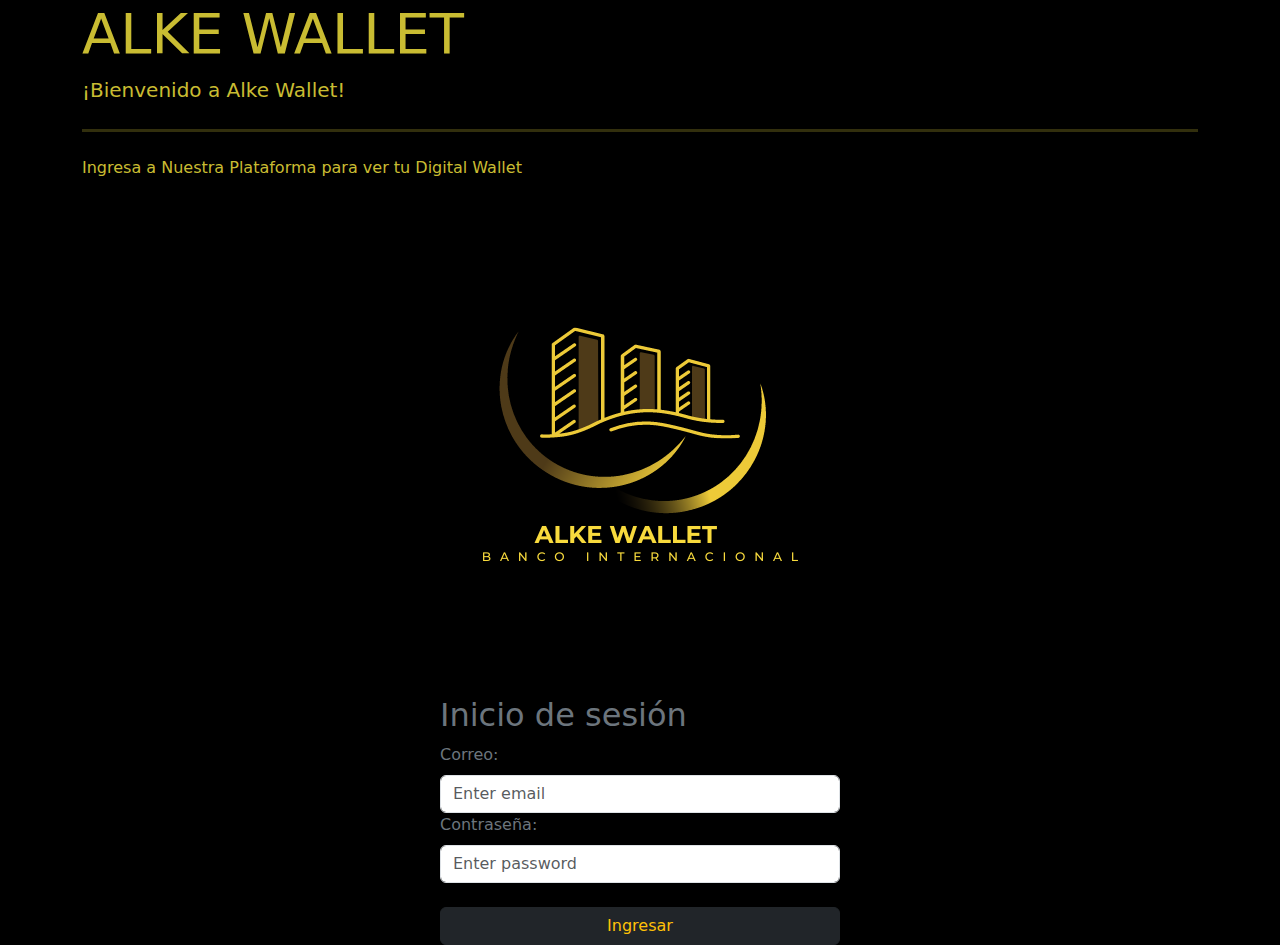
==== index.html @ c2568caf "reparar" ====
<!DOCTYPE html>
<html lang="en">
<head>
  <meta charset="UTF-8">
  <meta name="viewport" content="width=device-width, initial-scale=1.0">
  <title>Document</title>
  <link href="https://cdn.jsdelivr.net/npm/bootstrap@5.3.3/dist/css/bootstrap.min.css" rel="stylesheet" integrity="sha384-QWTKZyjpPEjISv5WaRU9OFeRpok6YctnYmDr5pNlyT2bRjXh0JMhjY6hW+ALEwIH" crossorigin="anonymous">
  <link rel="stylesheet" href="https://cdn.jsdelivr.net/npm/bootstrap-icons@1.11.1/font/bootstrap-icons.css">
  <link rel="stylesheet" href="./css/style.css">
</head>
<body class="vh-100" style="background: black;">
  <section class="container">
  <div class="jumbo">
    <div class="jumbotron">
      <h1 class="display-4">ALKE WALLET</h1>
      <p class="lead">¡Bienvenido a Alke Wallet!</p>
      <hr class="my-4 border-3">
      <p>Ingresa a Nuestra Plataforma para ver tu Digital Wallet</p>
      <div class="d-flex justify-content-center">
        <a href="./pages/menup.html">
      <img src="./img/Black Gold Modern Real Estate Logo (1).png" alt="Logo" class="img-fluid">
        </a>
    </div>
    </div>
  </div>

  <div class="formulario">
    <h2 class="text-secondary">Inicio de sesión</h2>
    <form  id="loginForm">
      <div class="form-group">
        <label class="text-secondary mb-2" for="email">Correo:</label>
        <input type="email" class="form-control" id="email" placeholder="Enter email">
      </div>
      <div class="form-group">
        <label class="text-secondary mb-2" for="password">Contraseña:</label>
        <input type="password" class="form-control" id="password" placeholder="Enter password">
      </div>
      <button type="submit" class="btn btn-dark text-warning w-100 mt-md-4">Ingresar</button>
    </form>

  </div>
</section>
  <script src="https://cdn.jsdelivr.net/npm/bootstrap@5.3.3/dist/js/bootstrap.bundle.min.js" integrity="sha384-YvpcrYf0tY3lHB60NNkmXc5s9fDVZLESaAA55NDzOxhy9GkcIdslK1eN7N6jIeHz" crossorigin="anonymous"></script>
  <script src="https://cdn.jsdelivr.net/npm/@popperjs/core@2.11.8/dist/umd/popper.min.js" integrity="sha384-I7E8VVD/ismYTF4hNIPjVp/Zjvgyol6VFvRkX/vR+Vc4jQkC+hVqc2pM8ODewa9r" crossorigin="anonymous"></script>
  <script src="https://cdn.jsdelivr.net/npm/bootstrap@5.3.3/dist/js/bootstrap.min.js" integrity="sha384-0pUGZvbkm6XF6gxjEnlmuGrJXVbNuzT9qBBavbLwCsOGabYfZo0T0to5eqruptLy" crossorigin="anonymous"></script>
  <script src="https://code.jquery.com/jquery-3.6.0.min.js"></script>
  <script src="/js/script.js"></script>
</body>
</html>
---- css/style.css ----
.slide  {
    margin-top: 80px;
}

.slide  img {
    height: 65vh;
}

.redes {
    font-size: 2rem;
}

.redes a {
    margin-right: 20px; 
    color: black;
}

.bi {
    color: #e3e3e6;
}

.container p {
    color: rgb(201, 188, 50);
}

h1 {
    color: rgb(201, 188, 50);
}

/* Estilo para el hr */
hr {
    border: 0;
    height: 3px;
    background-color: rgb(201, 188, 50);
}

.container {
    min-height: 100vh; /********garantiza el 100 de altura***********/
}

.logo-navbar {
    width: 150px; /* Ajusta el tamaño según tus necesidades */
    height: auto; /* Mantiene la proporción original */
}

.formulario {
    max-width: 400px;
    margin: 0 auto;
}

.formulario2 {
    max-width: 400px;
    margin: 0 auto;
    border: 2px solid yellow; 
    border-radius: 1rem; 
    padding: 100px;
    
}
.formulario3 {
    max-width: 400px;
    margin: 0 auto;
    border: 2px solid yellow; 
    border-radius: 1rem; 
    padding: 100px;
}

.formulario4 {
    max-width: 980px;
    margin: 0 auto;
    border: 2px solid yellow; 
    border-radius: 1rem; 
    padding: 100px;
}

.formulario5 {
    max-width: 980px;
    margin: 0 auto;
    padding: 100px;
}

footer {
    background-color:#e3e3e6 ;
    padding: 50px;
    display: flex;
    justify-content: space-around;
}
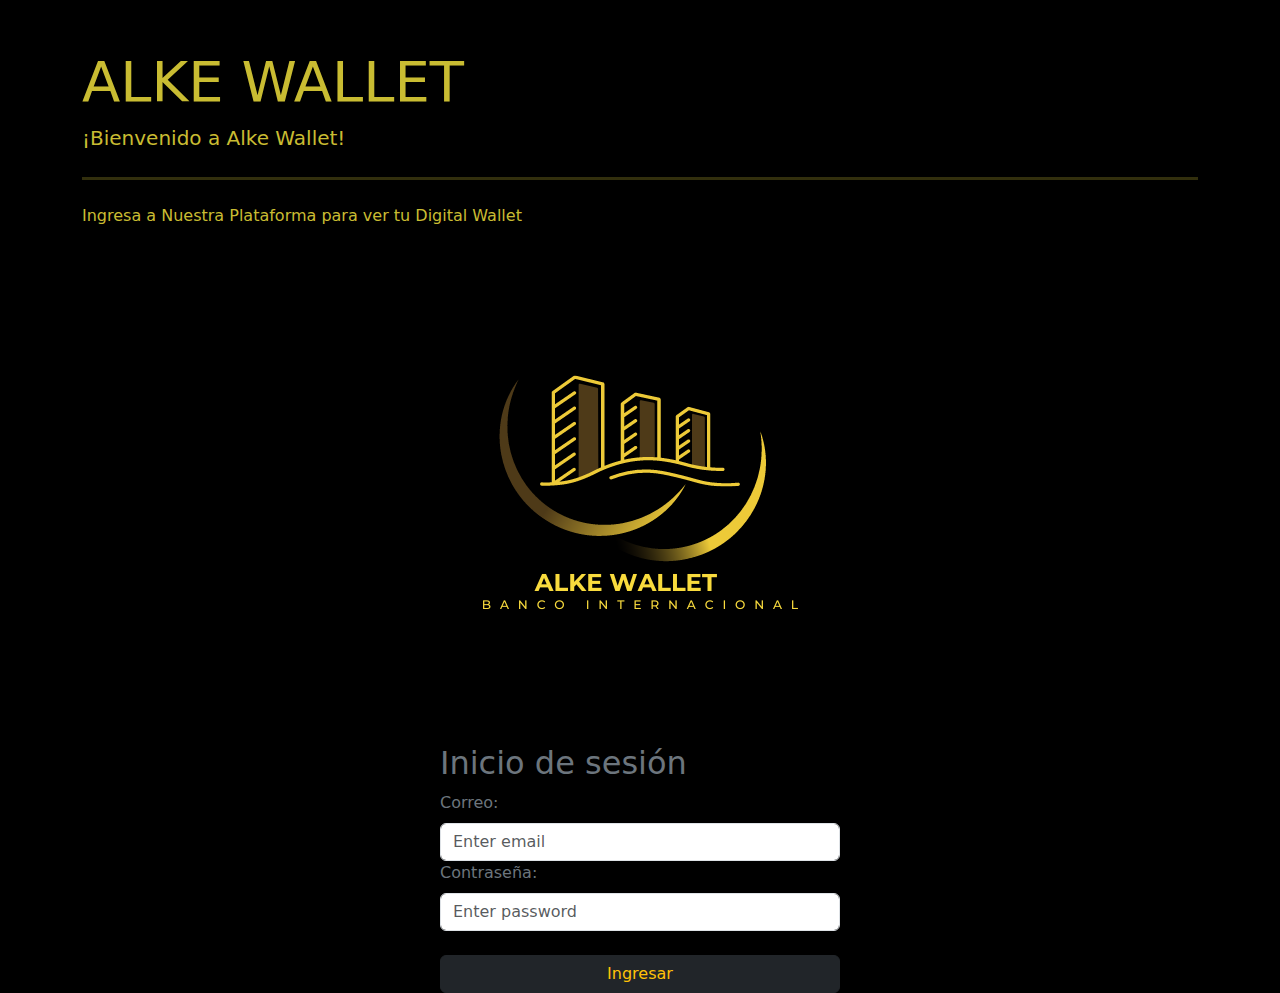
==== commit 96d798ed: "responsive" ====
--- a/index.html
+++ b/index.html
@@ -1,49 +1,60 @@
 <!DOCTYPE html>
 <html lang="en">
+
 <head>
   <meta charset="UTF-8">
   <meta name="viewport" content="width=device-width, initial-scale=1.0">
   <title>Document</title>
-  <link href="https://cdn.jsdelivr.net/npm/bootstrap@5.3.3/dist/css/bootstrap.min.css" rel="stylesheet" integrity="sha384-QWTKZyjpPEjISv5WaRU9OFeRpok6YctnYmDr5pNlyT2bRjXh0JMhjY6hW+ALEwIH" crossorigin="anonymous">
+  <link href="https://cdn.jsdelivr.net/npm/bootstrap@5.3.3/dist/css/bootstrap.min.css" rel="stylesheet"
+    integrity="sha384-QWTKZyjpPEjISv5WaRU9OFeRpok6YctnYmDr5pNlyT2bRjXh0JMhjY6hW+ALEwIH" crossorigin="anonymous">
   <link rel="stylesheet" href="https://cdn.jsdelivr.net/npm/bootstrap-icons@1.11.1/font/bootstrap-icons.css">
   <link rel="stylesheet" href="./css/style.css">
 </head>
+
 <body class="vh-100" style="background: black;">
   <section class="container">
-  <div class="jumbo">
-    <div class="jumbotron">
-      <h1 class="display-4">ALKE WALLET</h1>
-      <p class="lead">¡Bienvenido a Alke Wallet!</p>
-      <hr class="my-4 border-3">
-      <p>Ingresa a Nuestra Plataforma para ver tu Digital Wallet</p>
-      <div class="d-flex justify-content-center">
-        <a href="./pages/menup.html">
-      <img src="./img/Black Gold Modern Real Estate Logo (1).png" alt="Logo" class="img-fluid">
-        </a>
+    <div class="jumbo mt-5">
+      <div class="jumbotron">
+        <h1 class="display-4">ALKE WALLET</h1>
+        <p class="lead">¡Bienvenido a Alke Wallet!</p>
+        <hr class="my-4 border-3">
+        <p>Ingresa a Nuestra Plataforma para ver tu Digital Wallet</p>
+        <div class="d-flex justify-content-center">
+            <img src="./img/Black Gold Modern Real Estate Logo (1).png" alt="Logo" class="img-fluid">
+        </div>
+      </div>
     </div>
+
+    <div class="formulario">
+      <!-- Alert -->
+      <div id="alertMessage"></div>
+      <!-- Alert -->
+      <h2 class="text-secondary">Inicio de sesión</h2>
+      <form id="loginForm">
+        <div class="form-group">
+          <label class="text-secondary mb-2" for="email">Correo:</label>
+          <input type="email" class="form-control" id="email" placeholder="Enter email">
+        </div>
+        <div class="form-group">
+          <label class="text-secondary mb-2" for="password">Contraseña:</label>
+          <input type="password" class="form-control" id="password" placeholder="Enter password">
+        </div>
+        <button type="submit" class="btn btn-dark text-warning w-100 mt-md-4">Ingresar</button>
+      </form>
+
     </div>
-  </div>
+  </section>
+  <script src="https://cdn.jsdelivr.net/npm/bootstrap@5.3.3/dist/js/bootstrap.bundle.min.js"
+    integrity="sha384-YvpcrYf0tY3lHB60NNkmXc5s9fDVZLESaAA55NDzOxhy9GkcIdslK1eN7N6jIeHz"
+    crossorigin="anonymous"></script>
+  <script src="https://cdn.jsdelivr.net/npm/@popperjs/core@2.11.8/dist/umd/popper.min.js"
+    integrity="sha384-I7E8VVD/ismYTF4hNIPjVp/Zjvgyol6VFvRkX/vR+Vc4jQkC+hVqc2pM8ODewa9r"
+    crossorigin="anonymous"></script>
+  <script src="https://cdn.jsdelivr.net/npm/bootstrap@5.3.3/dist/js/bootstrap.min.js"
+    integrity="sha384-0pUGZvbkm6XF6gxjEnlmuGrJXVbNuzT9qBBavbLwCsOGabYfZo0T0to5eqruptLy"
+    crossorigin="anonymous"></script>
+  <script src="https://code.jquery.com/jquery-3.6.0.min.js"></script>
+  <script src="./js/script.js"></script>
+</body>
 
-  <div class="formulario">
-    <h2 class="text-secondary">Inicio de sesión</h2>
-    <form  id="loginForm">
-      <div class="form-group">
-        <label class="text-secondary mb-2" for="email">Correo:</label>
-        <input type="email" class="form-control" id="email" placeholder="Enter email">
-      </div>
-      <div class="form-group">
-        <label class="text-secondary mb-2" for="password">Contraseña:</label>
-        <input type="password" class="form-control" id="password" placeholder="Enter password">
-      </div>
-      <button type="submit" class="btn btn-dark text-warning w-100 mt-md-4">Ingresar</button>
-    </form>
-
-  </div>
-</section>
-  <script src="https://cdn.jsdelivr.net/npm/bootstrap@5.3.3/dist/js/bootstrap.bundle.min.js" integrity="sha384-YvpcrYf0tY3lHB60NNkmXc5s9fDVZLESaAA55NDzOxhy9GkcIdslK1eN7N6jIeHz" crossorigin="anonymous"></script>
-  <script src="https://cdn.jsdelivr.net/npm/@popperjs/core@2.11.8/dist/umd/popper.min.js" integrity="sha384-I7E8VVD/ismYTF4hNIPjVp/Zjvgyol6VFvRkX/vR+Vc4jQkC+hVqc2pM8ODewa9r" crossorigin="anonymous"></script>
-  <script src="https://cdn.jsdelivr.net/npm/bootstrap@5.3.3/dist/js/bootstrap.min.js" integrity="sha384-0pUGZvbkm6XF6gxjEnlmuGrJXVbNuzT9qBBavbLwCsOGabYfZo0T0to5eqruptLy" crossorigin="anonymous"></script>
-  <script src="https://code.jquery.com/jquery-3.6.0.min.js"></script>
-  <script src="/js/script.js"></script>
-</body>
 </html>--- a/css/style.css
+++ b/css/style.css
@@ -1,9 +1,80 @@
-.slide  {
-    margin-top: 80px;
+* {
+    margin: 0;
+    padding: 0;
+    box-sizing: border-box;
 }
 
-.slide  img {
-    height: 65vh;
+.img-fluid {
+    animation: fade-in-right .6s cubic-bezier(.39, .575, .565, 1.000) both
+}
+
+@keyframes fade-in-right {
+    0% {
+        transform: translateX(50px);
+        opacity: 0
+    }
+
+    100% {
+        transform: translateX(0);
+        opacity: 1
+    }
+}
+
+.jumbo {
+    -webkit-animation: fade-in-left .6s cubic-bezier(.39, .575, .565, 1.000) both;
+    animation: fade-in-left .6s cubic-bezier(.39, .575, .565, 1.000) both
+}
+
+@-webkit-keyframes fade-in-left {
+    0% {
+        -webkit-transform: translateX(-50px);
+        transform: translateX(-50px);
+        opacity: 0
+    }
+
+    100% {
+        -webkit-transform: translateX(0);
+        transform: translateX(0);
+        opacity: 1
+    }
+}
+
+@keyframes fade-in-left {
+    0% {
+        -webkit-transform: translateX(-50px);
+        transform: translateX(-50px);
+        opacity: 0
+    }
+
+    100% {
+        -webkit-transform: translateX(0);
+        transform: translateX(0);
+        opacity: 1
+    }
+}
+
+.formulario {
+    animation: slide-up-from-bottom 0.6s cubic-bezier(0.39, 0.575, 0.565, 1.000) both;
+}
+
+@keyframes slide-up-from-bottom {
+    0% {
+        transform: translateY(100px);
+        /* Inicia desde una posición baja */
+        opacity: 0;
+    }
+
+    100% {
+        transform: translateY(0);
+        opacity: 1;
+    }
+}
+
+
+.texto-medio {
+    color: #ffffffc4;
+    font-family: 'DM Serif Display', serif;
+
 }
 
 .redes {
@@ -11,8 +82,28 @@
 }
 
 .redes a {
-    margin-right: 20px; 
+    margin-right: 20px;
     color: black;
+}
+
+.redes .fb:hover {
+    text-shadow: 0 0 10px rgba(255, 255, 255, 0.7);
+    transform: scale(1.4);
+}
+
+.redes .tw:hover {
+    text-shadow: 0 0 10px rgba(255, 255, 255, 0.7);
+    transform: scale(1.4);
+}
+
+.redes .inta:hover {
+    text-shadow: 0 0 10px rgba(255, 255, 255, 0.7);
+    transform: scale(1.4);
+}
+
+.redes .lin:hover {
+    text-shadow: 0 0 10px rgba(255, 255, 255, 0.7);
+    transform: scale(1.4);
 }
 
 .bi {
@@ -35,40 +126,46 @@
 }
 
 .container {
-    min-height: 100vh; /********garantiza el 100 de altura***********/
+    min-height: 100vh;
+    /********garantiza el 100 de altura***********/
 }
 
 .logo-navbar {
-    width: 150px; /* Ajusta el tamaño según tus necesidades */
-    height: auto; /* Mantiene la proporción original */
+    width: 150px;
+    /* Ajusta el tamaño según tus necesidades */
+    height: auto;
+    /* Mantiene la proporción original */
 }
 
 .formulario {
     max-width: 400px;
     margin: 0 auto;
+
 }
 
 .formulario2 {
     max-width: 400px;
     margin: 0 auto;
-    border: 2px solid yellow; 
-    border-radius: 1rem; 
+    border: 2px solid yellow;
+    border-radius: 1rem;
     padding: 100px;
-    
+
 }
+
 .formulario3 {
     max-width: 400px;
     margin: 0 auto;
-    border: 2px solid yellow; 
-    border-radius: 1rem; 
+    border: 2px solid yellow;
+    border-radius: 1rem;
     padding: 100px;
+
 }
 
 .formulario4 {
     max-width: 980px;
     margin: 0 auto;
-    border: 2px solid yellow; 
-    border-radius: 1rem; 
+    border: 2px solid yellow;
+    border-radius: 1rem;
     padding: 100px;
 }
 
@@ -79,8 +176,9 @@
 }
 
 footer {
-    background-color:#e3e3e6 ;
+    flex-wrap: wrap;
+    background-color: #e3e3e6;
     padding: 50px;
     display: flex;
     justify-content: space-around;
-}
+}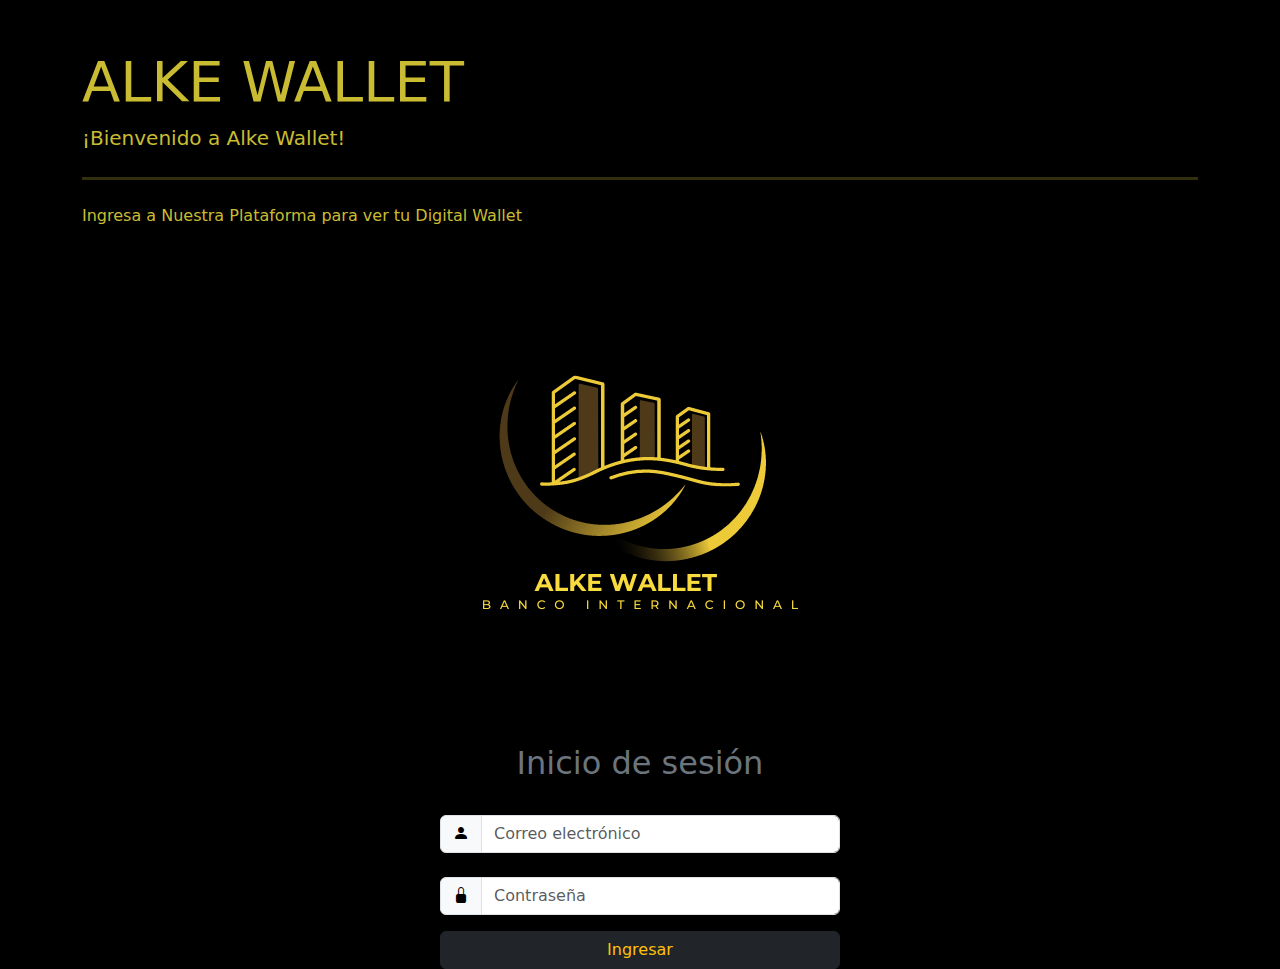
==== commit 2f52b9a5: "hover" ====
--- a/index.html
+++ b/index.html
@@ -7,6 +7,7 @@
   <title>Document</title>
   <link href="https://cdn.jsdelivr.net/npm/bootstrap@5.3.3/dist/css/bootstrap.min.css" rel="stylesheet"
     integrity="sha384-QWTKZyjpPEjISv5WaRU9OFeRpok6YctnYmDr5pNlyT2bRjXh0JMhjY6hW+ALEwIH" crossorigin="anonymous">
+  <link rel="shortcut icon" href="./img/logoicono.png" type="image/x-icon">
   <link rel="stylesheet" href="https://cdn.jsdelivr.net/npm/bootstrap-icons@1.11.1/font/bootstrap-icons.css">
   <link rel="stylesheet" href="./css/style.css">
 </head>
@@ -20,7 +21,7 @@
         <hr class="my-4 border-3">
         <p>Ingresa a Nuestra Plataforma para ver tu Digital Wallet</p>
         <div class="d-flex justify-content-center">
-            <img src="./img/Black Gold Modern Real Estate Logo (1).png" alt="Logo" class="img-fluid">
+          <img src="./img/logoicono.png" alt="Logo" class="img-fluid">
         </div>
       </div>
     </div>
@@ -29,17 +30,25 @@
       <!-- Alert -->
       <div id="alertMessage"></div>
       <!-- Alert -->
-      <h2 class="text-secondary">Inicio de sesión</h2>
+      <h2 class="text-secondary text-center">Inicio de sesión</h2>
       <form id="loginForm">
         <div class="form-group">
-          <label class="text-secondary mb-2" for="email">Correo:</label>
-          <input type="email" class="form-control" id="email" placeholder="Enter email">
+          <label class="text-secondary mb-2" for="email"></label>
+          <div class="input-group">
+            <span class="input-group-text"><i class="bi bi-person-fill text-black"></i></span>
+            <input type="email" class="form-control" id="email" placeholder="Correo electrónico">
+          </div>
         </div>
         <div class="form-group">
-          <label class="text-secondary mb-2" for="password">Contraseña:</label>
-          <input type="password" class="form-control" id="password" placeholder="Enter password">
+          <label class="text-secondary mb-2" for="password"></label>
+          <div class="input-group">
+            <span class="input-group-text"><i class="bi bi-lock-fill text-black"></i></span>
+            <input type="password" class="form-control" id="password" placeholder="Contraseña">
+          </div>
         </div>
-        <button type="submit" class="btn btn-dark text-warning w-100 mt-md-4">Ingresar</button>
+
+
+        <button type="submit" class="btn btn-dark text-warning w-100 mt-3">Ingresar</button>
       </form>
 
     </div>
--- a/css/style.css
+++ b/css/style.css
@@ -3,6 +3,43 @@
     padding: 0;
     box-sizing: border-box;
 }
+
+header .cero:hover {
+
+    text-shadow: 0 0 10px rgba(255, 255, 255, 1.1);
+    transform: scale(1.1);
+}
+
+header .uno:hover {
+
+    text-shadow: 0 0 10px rgba(255, 255, 255, 1.1);
+    transform: scale(1.1);
+}
+
+header .dos:hover {
+
+    text-shadow: 0 0 10px rgba(255, 255, 255, 1.1);
+    transform: scale(1.1);
+}
+
+header .tres:hover {
+
+    text-shadow: 0 0 10px rgba(255, 255, 255, 1.1);
+    transform: scale(1.1);
+}
+
+header .cuatro:hover {
+
+    text-shadow: 0 0 10px rgba(255, 255, 255, 1.1);
+    transform: scale(1.1);
+}
+
+header .cinco:hover {
+
+    text-shadow: 0 0 10px rgba(255, 255, 255, 1.1);
+    transform: scale(1.1);
+}
+
 
 .img-fluid {
     animation: fade-in-right .6s cubic-bezier(.39, .575, .565, 1.000) both
@@ -181,4 +218,5 @@
     padding: 50px;
     display: flex;
     justify-content: space-around;
-}+}
+
